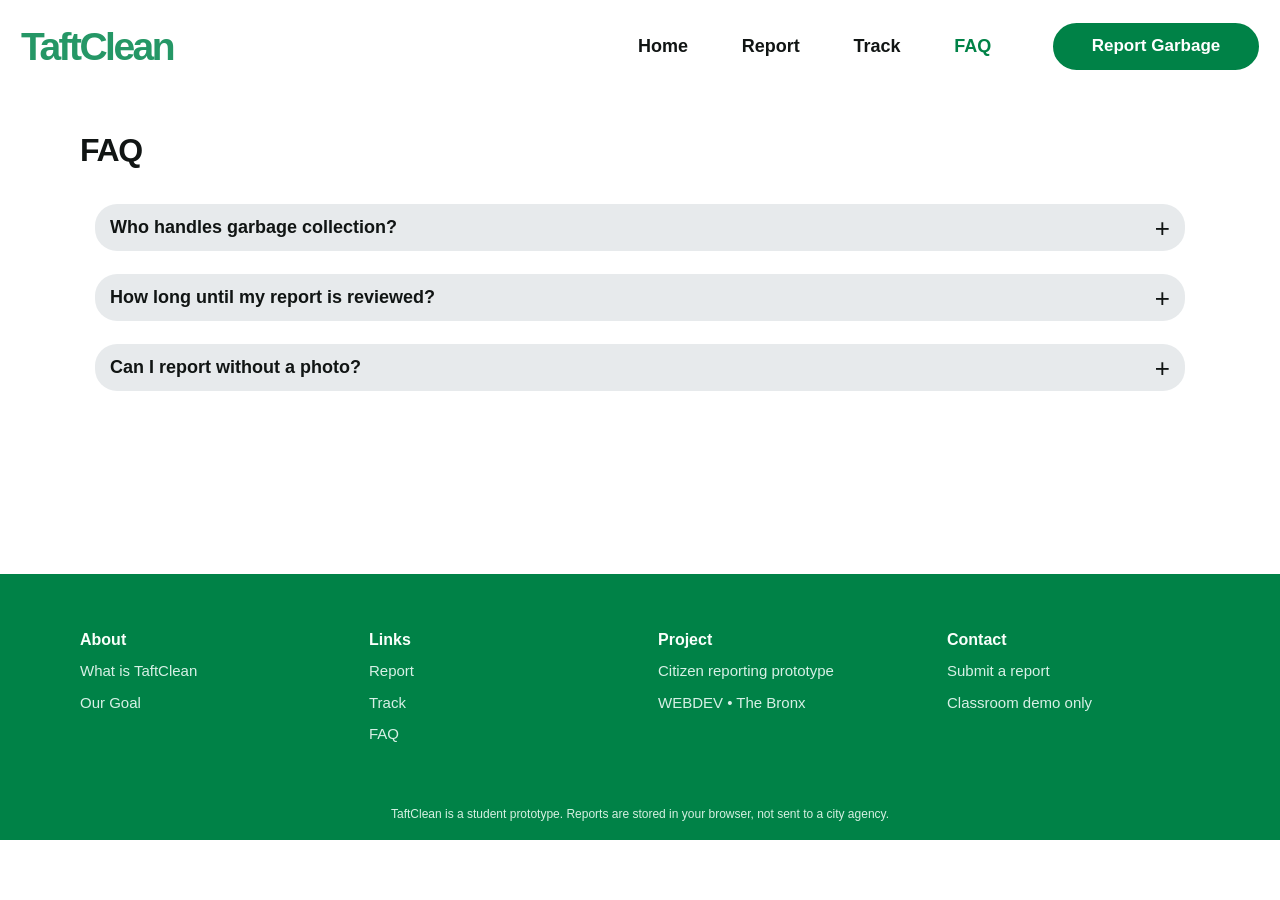
==== faq.html @ b3828ede "Add FAQ and shared JavaScript" ====
<!doctype html>
<html lang="en">
<head>
  <meta charset="utf-8">
  <meta name="viewport" content="width=device-width, initial-scale=1">
  <meta name="theme-color" content="#008248">
  <meta name="description" content="Frequently asked questions about the TaftClean garbage reporting prototype.">
  <title>FAQ | TaftClean</title>
  <link rel="stylesheet" href="styles.css">
  <script defer src="js/app.js"></script>
</head>
<body data-page="faq">
  <header class="site-header">
    <div class="header-inner">
      <a class="logo" href="index.html" aria-label="TaftClean home">TaftClean</a>
      <button class="menu-toggle" type="button" aria-label="Open navigation" aria-expanded="false" aria-controls="site-navigation"><span></span><span></span><span></span></button>
      <nav id="site-navigation" class="site-nav" aria-label="Main navigation">
        <a href="index.html">Home</a>
        <a href="report.html">Report</a>
        <a href="track.html">Track</a>
        <a href="faq.html" aria-current="page">FAQ</a>
        <a class="btn btn-primary nav-report" href="report.html">Report Garbage</a>
      </nav>
    </div>
  </header>
  <main class="faq-page">
    <section class="container faq-section" id="faq" aria-labelledby="faq-title">
      <h2 id="faq-title">FAQ</h2>
      <div class="faq-list">
        <details class="faq-item"><summary>Who handles garbage collection? <span aria-hidden="true" class="faq-symbol">+</span></summary><p>Garbage collection in real life is handled by the responsible local authorities and their service providers. TaftClean is currently a classroom prototype and does not send reports to government offices.</p></details>
        <details class="faq-item"><summary>How long until my report is reviewed? <span aria-hidden="true" class="faq-symbol">+</span></summary><p>Reports submitted to this prototype begin with “Submitted.” You can demonstrate later steps using the tracking page's demo status controls. No official review time is guaranteed.</p></details>
        <details class="faq-item"><summary>Can I report without a photo? <span aria-hidden="true" class="faq-symbol">+</span></summary><p>Yes. A photo is helpful but optional. Required details are your email, garbage type, description, date observed, and street or barangay.</p></details>
      </div>
    </section>
  </main>
  <footer class="site-footer">
    <div class="container footer-grid">
      <div><h2>About</h2><a href="index.html#about">What is TaftClean</a><a href="index.html#how-it-works">Our Goal</a></div>
      <div><h2>Links</h2><a href="report.html">Report</a><a href="track.html">Track</a><a href="faq.html">FAQ</a></div>
      <div><h2>Project</h2><span>Citizen reporting prototype</span><span>WEBDEV • The Bronx</span></div>
      <div><h2>Contact</h2><a href="report.html">Submit a report</a><span>Classroom demo only</span></div>
    </div>
    <p class="footer-note">TaftClean is a student prototype. Reports are stored in your browser, not sent to a city agency.</p>
  </footer>
  <div class="toast" id="toast" role="status" aria-live="polite"></div>
</body>
</html>
---- styles.css ----
:root {
  --green: #008247;
  --green-dark: #006b3d;
  --green-soft: #d1eadc;
  --ink: #111514;
  --muted: #656b69;
  --light: #e1e5e8;
  --light-2: #f0f2f3;
  --paper: #fff;
  --line: #cfd5d3;
  --danger: #c12835;
  --yellow: #fff5d2;
  --cyan: #b9e7ef;
  --font: 'Canva Sans', 'Segoe UI', Arial, sans-serif;
}
*, *::before, *::after { box-sizing: border-box; }
html { scroll-behavior: smooth; }
body { min-width: 320px; margin: 0; background: var(--paper); color: var(--ink); font: 16px/1.5 var(--font); }
button, input, select, textarea { font: inherit; }
button { cursor: pointer; }
a { color: inherit; text-decoration: none; }
img { display: block; max-width: 100%; }
[hidden] { display: none !important; }
:focus-visible { outline: 3px solid #12a66e; outline-offset: 3px; }
.container { width: min(100% - 100px, 1120px); margin-inline: auto; }
.sr-only { position: absolute; width: 1px; height: 1px; margin: -1px; padding: 0; overflow: hidden; clip: rect(0,0,0,0); white-space: nowrap; border: 0; }

/* Site header: desktop horizontal links, mobile slide-down navigation. */
.site-header { background: var(--paper); position: sticky; top: 0; z-index: 20; }
.header-inner { width: min(100% - 42px, 1270px); min-height: 92px; margin: auto; display: flex; justify-content: space-between; align-items: center; gap: 26px; }
.logo { color: #259766; font-size: clamp(29px, 3.3vw, 39px); font-weight: 800; letter-spacing: -.065em; line-height: 1; }
.site-nav { flex: 1; display: flex; align-items: center; justify-content: flex-end; gap: clamp(24px, 4.2vw, 64px); }
.site-nav > a:not(.btn) { font-size: 18px; font-weight: 700; transition: color .15s ease; }
.site-nav > a:not(.btn):hover, .site-nav > a:not(.btn)[aria-current="page"] { color: var(--green); }
.menu-toggle { display: none; }
.btn { display: inline-flex; align-items: center; justify-content: center; gap: 8px; min-height: 47px; padding: 10px 24px; border: 2px solid transparent; border-radius: 14px; font-weight: 750; font-size: 17px; line-height: 1.3; text-align: center; transition: background-color .15s, box-shadow .15s, transform .15s; }
.btn:hover { transform: translateY(-1px); }
.btn:active { transform: translateY(0); }
.btn-primary { color: #fff; background: var(--green); border-color: var(--green); }
.btn-primary:hover { background: var(--green-dark); border-color: var(--green-dark); }
.btn-outline { color: var(--green); background: #fff; border-color: var(--green); }
.btn-outline:hover { background: #ecf9f1; }
.btn-block { display: flex; width: 100%; }
.nav-report { margin-left: 8px; min-width: 206px; border-radius: 999px; }

/* Home - first two canvases */
.hero { min-height: 600px; display: grid; grid-template-columns: 1fr 1.05fr; gap: 50px; align-items: center; padding-block: 42px 65px; }
.hero h1 { font-size: clamp(32px, 3.45vw, 48px); line-height: 1.26; letter-spacing: -.045em; margin: 0 0 16px; font-weight: 850; }
.hero-copy p { color: var(--muted); font-size: clamp(18px, 2vw, 24px); line-height: 1.4; max-width: 350px; margin: 0 0 20px; }
.hero-cta { border-radius: 15px; padding-inline: 21px; }
.hero-art { width: 100%; max-width: 515px; aspect-ratio: 1 / 1.1; overflow: hidden; border-radius: 50%; justify-self: end; }
.hero-art img { width: 100%; height: 100%; object-fit: cover; object-position: 52% 50%; }
.overview { padding-block: 32px 90px; }
h2 { line-height: 1.25; }
.overview > h2, .section-heading h2, .faq-section > h2 { margin: 0 0 20px; font-size: clamp(25px, 2.6vw, 32px); letter-spacing: -.04em; }
.step-grid, .report-grid { display: grid; grid-template-columns: repeat(3, minmax(0, 1fr)); gap: 26px; }
.info-card { background: var(--light); border-radius: 31px; }
.step-card { min-height: 188px; padding: 20px 14px; display: flex; flex-direction: column; justify-content: center; text-align: center; }
.step-number { font-size: 44px; line-height: 1; }
.step-card h3 { margin: 2px 0 6px; font-size: 20px; line-height: 1.2; }
.step-card p { margin: 0 auto; font-size: 15px; max-width: 270px; }
.section-heading { display: flex; align-items: baseline; justify-content: space-between; gap: 20px; margin-top: 39px; }
.section-heading h2 { margin-bottom: 20px; }
.text-link { border: 0; padding: 0; background: none; color: var(--green); font-weight: 650; cursor: pointer; }
.text-link:hover { text-decoration: underline; }
.recent-card { min-height: 252px; padding: 14px 18px 22px; display: flex; flex-direction: column; align-items: center; text-align: center; }
.recent-card:hover { background: #d2dbdf; }
.recent-card img { width: 104px; height: 104px; object-fit: cover; border-radius: 50%; margin-bottom: 6px; }
.recent-card h3 { margin: 0 0 8px; font-size: 19px; line-height: 1.22; }
.recent-card p { margin: 0 0 11px; font-size: 14px; }
.status-badge { display: inline-block; padding: 3px 17px; border-radius: 999px; font-size: 14px; font-weight: 500; line-height: 1.2; text-align: center; white-space: nowrap; }
.status-submitted { background: #dce6f5; color: #244c7b; }
.status-review { background: var(--yellow); color: #695a26; }
.status-assigned { background: var(--cyan); color: #205568; }
.status-resolved { background: #afddcd; color: #185640; }
.faq-section { padding-block: 26px 135px; min-height: 470px; }
.faq-page { min-height: 470px; padding-top: 12px; }
.faq-page .faq-section { padding-top: 26px; }
.faq-list { display: grid; gap: 23px; padding: 14px 15px 0; }
.faq-item { background: #e7eaec; border-radius: 22px; overflow: hidden; }
.faq-item summary { cursor: pointer; list-style: none; display: flex; align-items: center; justify-content: space-between; gap: 12px; min-height: 47px; padding: 9px 15px; font-weight: 750; font-size: 18px; }
.faq-item summary::-webkit-details-marker { display: none; }
.faq-symbol { font-size: 26px; font-weight: 500; line-height: 1; }
.faq-item[open] .faq-symbol { transform: rotate(45deg); }
.faq-item p { padding: 0 15px 16px; margin: 0; color: #454a4b; line-height: 1.6; font-size: 15px; }

/* Green footer kept consistent with the Canva design. */
.site-footer { background: var(--green); color: #f9fffb; padding: 56px 0 17px; }
.footer-grid { display: grid; grid-template-columns: repeat(4, minmax(0, 1fr)); gap: 36px; }
.footer-grid h2 { margin: 0 0 10px; font-size: 16px; font-weight: 750; }
.footer-grid a, .footer-grid span { display: block; margin-bottom: 9px; color: #d7f0e6; font-size: 15px; }
.footer-grid a:hover { color: #fff; text-decoration: underline; }
.footer-note { margin: 50px 20px 0; font-size: 12px; color: #d5f0e2; text-align: center; }
.simple-footer { margin-top: 110px; }

/* Report form - Canva pages 4/5 desktop and 5/6 mobile. */
.form-page { width: min(100% - 100px, 945px); min-height: 620px; padding-top: 22px; }
.page-heading { text-align: center; font-size: 32px; font-weight: 800; letter-spacing: -.03em; margin: 0 0 26px; }
.form-step-label { color: #7b827e; text-align: center; margin: -18px 0 25px; font-size: 13px; }
.form-step { margin: 0; padding: 0; border: 0; min-width: 0; }
.field { margin-bottom: 18px; }
.field > label, .field-title { display: block; font-size: 19px; font-weight: 750; margin: 0 0 9px; }
.required { color: #df2837; }
.optional { font-size: 13px; font-weight: 450; color: #7d8581; }
.field input:not([type="radio"]):not([type="file"]), .field select, .field textarea { display: block; width: 100%; min-height: 41px; border: 1.5px solid #343938; border-radius: 2px; background: #fff; padding: 8px 12px; color: var(--ink); }
.field textarea { resize: vertical; min-height: 84px; }
.field select { appearance: auto; }
.field input::placeholder, .field textarea::placeholder { color: #939b98; }
.field input[aria-invalid="true"], .field textarea[aria-invalid="true"], .field select[aria-invalid="true"] { border: 2px solid var(--danger); background: #fff9f9; }
.field-error { color: var(--danger); font-size: 12px; line-height: 1.45; margin: 4px 0 0; min-height: 0; }
.field-error:empty { display: none; }
.field-meta { display: flex; justify-content: space-between; gap: 15px; }
.field-meta > span { margin-left: auto; color: #8a9390; font-size: 12px; }
.amount-choices { display: flex; flex-wrap: wrap; gap: 0; padding: 3px 0 4px; }
.amount-option { position: relative; cursor: pointer; }
.amount-option input { position: absolute; opacity: 0; inset: 0; }
.amount-option span { display: inline-block; border: 1.5px solid #111; border-radius: 999px; padding: 5px 13px; background: white; font-size: 15px; font-weight: 700; line-height: 1.3; margin-right: -1px; }
.amount-option input:checked + span { color: #fff; background: var(--green); border-color: var(--green); position: relative; z-index: 1; }
.amount-option input:focus-visible + span { outline: 3px solid #10a76a; outline-offset: 3px; }
.photo-drop { position: relative; min-height: 170px; border: 1.5px solid #222; background: white; display: flex; flex-direction: column; justify-content: center; text-align: center; cursor: pointer; transition: background-color .12s, border-color .12s; overflow: hidden; }
.photo-drop:hover, .photo-drop.is-dragover { background: #effaf5; border-color: var(--green); }
.photo-drop:focus-within { outline: 3px solid #10a76a; outline-offset: 2px; }
.photo-drop input[type="file"] { position: absolute; inset: 0; width: 100%; height: 100%; opacity: 0; cursor: pointer; z-index: 3; }
.photo-placeholder { display: flex; align-items: center; flex-direction: column; justify-content: center; gap: 5px; padding: 20px 15px; pointer-events: none; }
.photo-placeholder strong { font-size: 17px; font-weight: 600; }
.photo-placeholder span:not(.upload-icon) { font-size: 14px; color: var(--muted); }
.upload-icon { display: grid; place-items: center; font-size: 29px; width: 42px; height: 42px; color: var(--green); border-radius: 50%; background: #d7eee3; }
.photo-selected { padding: 8px 25px; text-align: center; pointer-events: none; }
.photo-selected img { margin: auto auto 8px; height: 118px; max-width: 220px; object-fit: contain; }
.photo-selected span { display: block; overflow: hidden; text-overflow: ellipsis; white-space: nowrap; font-size: 13px; }
.photo-actions { display: flex; justify-content: space-between; align-items: baseline; gap: 12px; margin-top: 6px; }
.form-next { margin-top: 28px; }
.form-actions { display: flex; gap: 18px; margin-top: 40px; }
.form-actions .btn { border-radius: 2px; }
.form-actions #previous-step { flex: 1; }
.form-actions #submit-report { flex: 3; }
.form-note { color: #777; font-size: 12px; margin: 20px 0 0; }

/* Confirmation screen, replacing the form after successful validation. */
.success-view { padding: 52px 0 0; text-align: center; }
.success-check { display: flex; align-items: center; justify-content: center; width: 100px; height: 100px; border-radius: 50%; background: var(--green); color: white; font-weight: 850; font-size: 76px; line-height: 1; margin: 0 auto 23px; }
.success-view h1 { font-size: 34px; line-height: 1.42; letter-spacing: -.04em; margin: 0 auto 22px; }
.success-view > p { font-size: 17px; margin: 0 0 35px; color: #373d3a; }
.reference-box { display: flex; justify-content: center; align-items: center; min-height: 61px; border: 1.5px solid #1f2621; position: relative; background: white; }
.reference-box strong { font-size: 25px; }
.copy-button { position: absolute; right: 10px; top: 50%; transform: translateY(-50%); color: var(--green); padding: 6px 10px; border: 1px solid #b6d9c7; border-radius: 6px; background: #f2faf6; font-size: 13px; }
.success-buttons { display: flex; align-items: center; justify-content: space-between; gap: 35px; margin-top: 42px; }
.success-buttons .btn { width: min(40%, 340px); border-radius: 0; }

/* Tracking - Canva pages 7/8. */
.track-page { min-height: 550px; padding-top: 25px; }
.track-page > h1 { font-size: 32px; margin: 0 0 15px; letter-spacing: -.045em; }
.search-row { display: grid; grid-template-columns: 1fr 210px; align-items: start; gap: 0; margin-bottom: 35px; }
.search-field input { width: 100%; min-height: 51px; padding: 12px 20px; background: #cdd5dd; border: none; border-radius: 40px; outline-offset: 3px; }
.search-field input::placeholder { color: #343c40; opacity: 1; }
.search-row > .btn { min-height: 51px; border-radius: 30px; margin-left: 0; }
.search-field .field-error { padding-left: 17px; }
.tracking-result { padding: 0 18px; }
.result-top { display: flex; align-items: center; justify-content: space-between; gap: 20px; margin-bottom: 10px; }
.result-top h2 { font-size: 33px; margin: 0; letter-spacing: -.04em; }
.result-top .status-badge { min-width: 146px; font-size: 16px; }
.result-details p { margin: 0; font-size: 18px; line-height: 1.55; overflow-wrap: anywhere; }
.progress-tracker { display: grid; grid-template-columns: repeat(4, minmax(0, 1fr)); gap: 12px; margin: 70px 0 0; }
.progress-stage { display: flex; flex-direction: column; align-items: center; gap: 11px; color: #181b19; font-size: 15px; text-align: center; }
.progress-bar { display: block; height: 15px; width: 100%; border-radius: 10px; background: #7f7f7f; }
.progress-stage.is-complete .progress-bar, .progress-stage.is-current .progress-bar { background: var(--green); }
.progress-stage.is-complete, .progress-stage.is-current { color: var(--green); }
.demo-tools { margin-top: 65px; border-top: 1px solid #e0e7e3; padding-top: 14px; color: #5d6863; }
.demo-tools summary { color: #567166; cursor: pointer; font-size: 13px; }
.demo-tools p { font-size: 13px; margin: 12px 0; }
.demo-tools-row { display: flex; flex-wrap: wrap; gap: 10px; }
.demo-tools-row select { padding: 10px 12px; border: 1px solid var(--line); border-radius: 6px; background: #fff; }
.demo-tools-row .btn { font-size: 13px; min-height: 42px; border-radius: 6px; }
.track-disclaimer { font-size: 12px; color: #8b9490; margin: 22px 0; }
.track-empty { background: #f5f7f6; padding: 28px; border-radius: 15px; }
.track-empty h2 { font-size: 23px; margin: 0 0 5px; }
.track-empty p { margin: 0; }
.inline-button { border: 0; background: transparent; padding: 0; text-decoration: underline; color: var(--green); }
.toast { position: fixed; bottom: 22px; left: 50%; transform: translate(-50%, 20px); opacity: 0; pointer-events: none; z-index: 100; background: #1e382b; color: #fff; padding: 10px 18px; border-radius: 11px; font-size: 14px; max-width: min(90vw, 420px); text-align: center; transition: .2s ease; }
.toast.show { opacity: 1; transform: translate(-50%, 0); }

@media (max-width: 960px) {
  .container { width: min(100% - 54px, 1120px); }
  .header-inner { width: calc(100% - 32px); }
  .site-nav { gap: 22px; }
  .site-nav > a:not(.btn) { font-size: 16px; }
  .nav-report { min-width: auto; padding-inline: 16px; font-size: 15px; }
  .hero { min-height: 510px; gap: 30px; }
  .hero h1 { font-size: clamp(27px, 3.5vw, 37px); }
  .form-page { width: min(100% - 54px, 945px); }
}

@media (max-width: 700px) {
  :root { --paper: #f8f7f6; }
  body { font-size: 15px; }
  .container, .form-page { width: calc(100% - 36px); }
  .site-header { background: var(--paper); }
  .header-inner { min-height: 96px; width: calc(100% - 24px); }
  .logo { font-size: 36px; letter-spacing: -.07em; }
  .menu-toggle { display: flex; flex-direction: column; justify-content: center; gap: 6px; border: 0; padding: 8px; background: transparent; border-radius: 5px; }
  .menu-toggle span { display: block; height: 5px; width: 39px; background: #7e7e7e; border-radius: 4px; }
  .site-nav { display: none; position: absolute; top: 96px; left: 0; right: 0; background: var(--paper); min-height: min(610px, calc(100dvh - 96px)); padding: 22px 22px 50px; z-index: 30; box-shadow: 0 15px 24px rgb(0 0 0 / .1); flex-direction: column; align-items: stretch; justify-content: flex-start; gap: 0; }
  .site-nav.is-open { display: flex; }
  .site-nav > a:not(.btn) { display: block; color: #757575; font-size: 29px; font-weight: 750; padding: 13px 0 16px; border-bottom: 2px solid #a2a2a2; }
  .site-nav .nav-report { align-self: center; margin: 68px 0 0; font-size: 25px; border-radius: 12px; padding-inline: 23px; }
  .hero { display: flex; flex-direction: column; align-items: stretch; min-height: auto; padding-block: 70px 54px; gap: 62px; }
  .hero h1 { font-size: clamp(32px, 8vw, 44px); line-height: 1.43; letter-spacing: -.038em; }
  .desktop-break { display: none; }
  .hero-copy p { font-size: 21px; max-width: 350px; margin: 10px 0 12px; }
  .hero-cta { font-size: 20px; min-height: 47px; padding: 6px 16px; border-radius: 12px; }
  .hero-art { aspect-ratio: 1.22 / 1; width: min(100%, 440px); max-width: none; margin: 0 auto; align-self: center; border-radius: 50%; }
  .overview { padding-block: 28px 64px; }
  .overview > h2, .section-heading h2, .faq-section > h2 { font-size: 25px; }
  .step-grid, .report-grid { grid-template-columns: 1fr; gap: 14px; }
  .step-card { min-height: 125px; border-radius: 15px; padding: 15px 12px; }
  .step-number { font-size: 33px; }
  .step-card h3 { font-size: 17px; }
  .step-card p { font-size: 13px; }
  .section-heading { margin-top: 21px; }
  .section-heading .text-link { display: none; }
  .section-heading h2 { margin: 0 0 10px; }
  .recent-card { flex-direction: row; text-align: left; align-items: center; gap: 15px; padding: 11px 13px; border-radius: 15px; min-height: 112px; }
  .recent-card img { width: 91px; height: 91px; flex: 0 0 91px; margin: 0; }
  .recent-card h3 { font-size: 17px; margin-bottom: 3px; }
  .recent-card p { font-size: 12px; margin-bottom: 3px; }
  .status-badge { padding: 2px 10px; font-size: 11px; }
  .faq-section { min-height: 520px; padding-block: 33px 95px; }
  .faq-list { padding: 10px 0 0; gap: 20px; }
  .faq-item { border-radius: 25px; }
  .faq-item summary { font-size: 15px; min-height: 50px; padding: 10px 15px; }
  .faq-item p { font-size: 14px; }
  .site-footer { padding: 42px 0 20px; }
  .footer-grid { grid-template-columns: repeat(2, 1fr); column-gap: 27px; row-gap: 65px; }
  .footer-grid h2 { font-size: 15px; }
  .footer-grid a, .footer-grid span { font-size: 14px; margin-bottom: 9px; }
  .footer-note { margin-top: 58px; }
  .simple-footer { margin-top: 65px; }
  .form-page { min-height: 650px; padding-top: 68px; }
  .page-heading { font-size: 28px; margin-bottom: 52px; }
  .form-step-label { margin-top: -38px; margin-bottom: 30px; }
  .field { margin-bottom: 23px; }
  .field > label, .field-title { font-size: 20px; margin-bottom: 12px; }
  .field input:not([type="radio"]):not([type="file"]), .field select, .field textarea { min-height: 44px; }
  .field textarea { min-height: 80px; }
  .form-next { margin-top: 35px; }
  .amount-option span { padding: 4px 9px; font-size: 13px; }
  .photo-drop { min-height: 172px; }
  .form-actions { margin-top: 38px; gap: 10px; }
  .form-actions .btn { font-size: 16px; padding-inline: 10px; }
  .success-view { padding-top: 8px; }
  .success-check { width: 93px; height: 93px; font-size: 70px; margin-bottom: 23px; }
  .success-view h1 { font-size: 26px; line-height: 1.35; margin-bottom: 20px; }
  .success-view > p { font-size: 16px; margin-bottom: 49px; }
  .reference-box { min-height: 56px; border: 0; }
  .reference-box strong { font-size: 24px; }
  .success-buttons { flex-direction: column; gap: 16px; margin-top: 48px; }
  .success-buttons .btn { width: 100%; min-height: 48px; border-radius: 0; }
  .track-page { min-height: 585px; padding-top: 92px; }
  .track-page > h1 { text-align: center; font-size: 31px; margin-bottom: 17px; }
  .search-row { grid-template-columns: minmax(0, 1fr) 35%; gap: 7px; margin-bottom: 85px; }
  .search-field input { min-height: 47px; font-size: 14px; padding: 10px 14px; }
  .search-row > .btn { min-height: 47px; font-size: 17px; border-radius: 30px; padding-inline: 7px; }
  .tracking-result { padding: 14px 11px 10px; background: #fff; border-radius: 15px; }
  .result-top h2 { font-size: 28px; }
  .result-top .status-badge { min-width: unset; font-size: 13px; }
  .result-details p { font-size: 16px; line-height: 1.6; }
  .progress-tracker { margin: 60px -6px 0; gap: 10px; }
  .progress-stage { font-size: 11px; gap: 8px; }
  .progress-bar { height: 14px; }
  .demo-tools { margin-top: 40px; }
  .track-disclaimer { margin-top: 16px; }
}
@media (max-width: 380px) {
  .logo { font-size: 31px; }
  .hero h1 { font-size: 30px; }
  .hero-copy p { font-size: 18px; }
  .recent-card img { width: 72px; height: 72px; flex-basis: 72px; }
  .amount-option span { font-size: 11px; padding-inline: 7px; }
  .result-details p { font-size: 14px; }
  .progress-stage { font-size: 10px; }
}
@media (prefers-reduced-motion: reduce) { html { scroll-behavior: auto; } *,*::before,*::after { transition-duration: .01ms !important; animation-duration: .01ms !important; } }
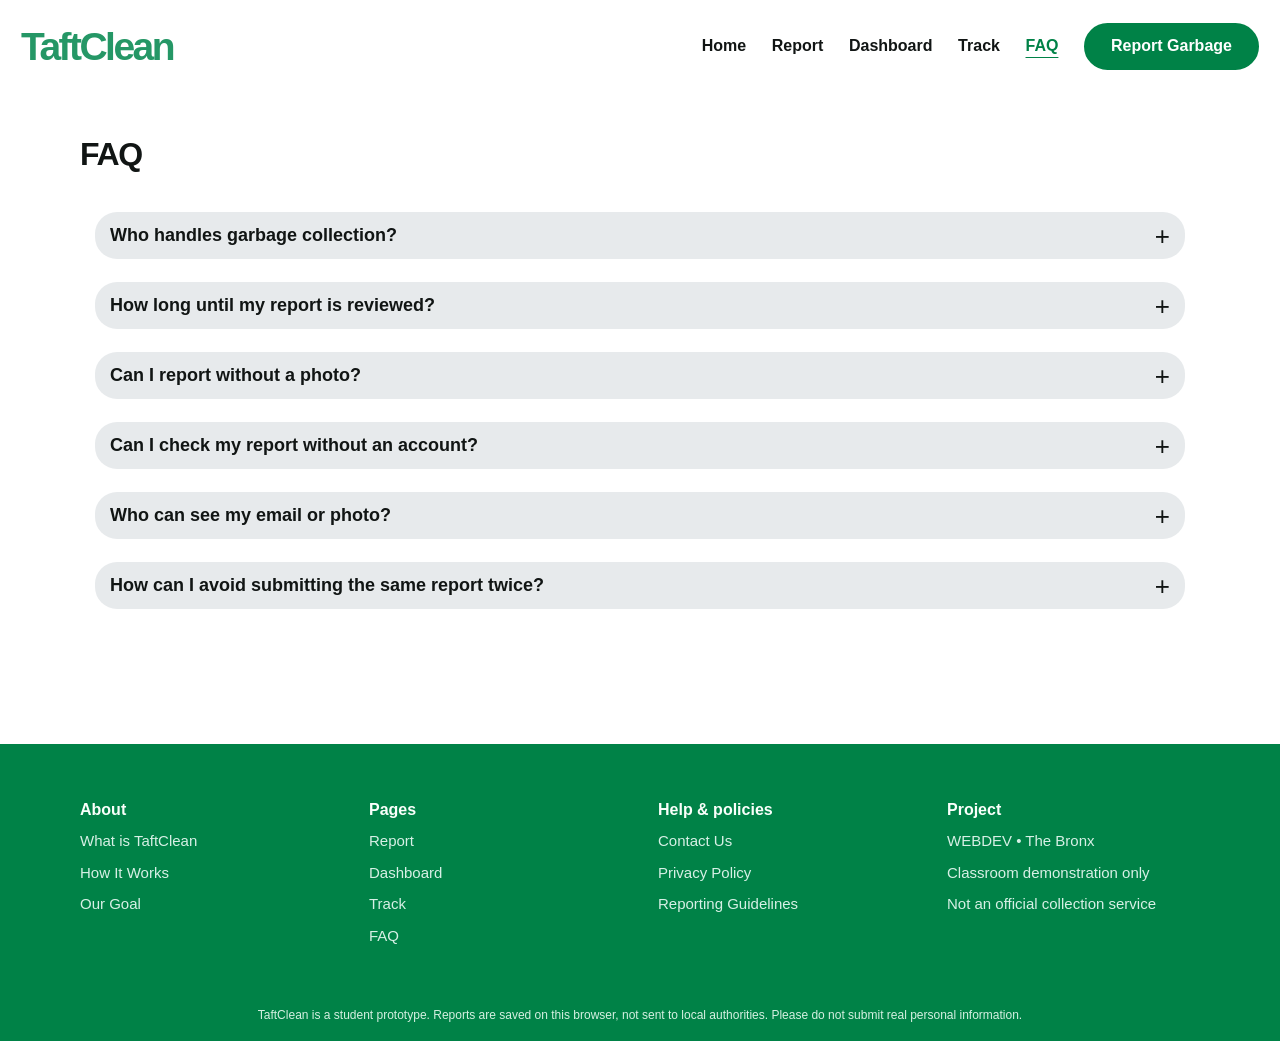
==== commit 4c14e21b: "Complete TaftClean website and integrate features" ====
--- a/faq.html
+++ b/faq.html
@@ -10,38 +10,43 @@
   <script defer src="js/app.js"></script>
 </head>
 <body data-page="faq">
+  <a href="#main-content" class="skip-link">Skip to main content</a>
   <header class="site-header">
-    <div class="header-inner">
-      <a class="logo" href="index.html" aria-label="TaftClean home">TaftClean</a>
-      <button class="menu-toggle" type="button" aria-label="Open navigation" aria-expanded="false" aria-controls="site-navigation"><span></span><span></span><span></span></button>
-      <nav id="site-navigation" class="site-nav" aria-label="Main navigation">
-        <a href="index.html">Home</a>
-        <a href="report.html">Report</a>
-        <a href="track.html">Track</a>
-        <a href="faq.html" aria-current="page">FAQ</a>
-        <a class="btn btn-primary nav-report" href="report.html">Report Garbage</a>
-      </nav>
-    </div>
-  </header>
-  <main class="faq-page">
+  <div class="header-inner">
+    <a class="logo" href="index.html" aria-label="TaftClean home">TaftClean</a>
+    <button class="menu-toggle" type="button" aria-label="Open navigation" aria-expanded="false" aria-controls="site-navigation"><span></span><span></span><span></span></button>
+    <nav id="site-navigation" class="site-nav" aria-label="Main navigation">
+      <a href="index.html" >Home</a>
+      <a href="report.html" >Report</a>
+      <a href="dashboard.html" >Dashboard</a>
+      <a href="track.html" >Track</a>
+      <a href="faq.html" aria-current="page">FAQ</a>
+      <a class="btn btn-primary nav-report" href="report.html">Report Garbage</a>
+    </nav>
+  </div>
+</header>
+  <main id="main-content" class="faq-page">
     <section class="container faq-section" id="faq" aria-labelledby="faq-title">
-      <h2 id="faq-title">FAQ</h2>
+      <h1 id="faq-title">FAQ</h1>
       <div class="faq-list">
         <details class="faq-item"><summary>Who handles garbage collection? <span aria-hidden="true" class="faq-symbol">+</span></summary><p>Garbage collection in real life is handled by the responsible local authorities and their service providers. TaftClean is currently a classroom prototype and does not send reports to government offices.</p></details>
         <details class="faq-item"><summary>How long until my report is reviewed? <span aria-hidden="true" class="faq-symbol">+</span></summary><p>Reports submitted to this prototype begin with “Submitted.” You can demonstrate later steps using the tracking page's demo status controls. No official review time is guaranteed.</p></details>
         <details class="faq-item"><summary>Can I report without a photo? <span aria-hidden="true" class="faq-symbol">+</span></summary><p>Yes. A photo is helpful but optional. Required details are your email, garbage type, description, date observed, and street or barangay.</p></details>
+        <details class="faq-item"><summary>Can I check my report without an account? <span aria-hidden="true" class="faq-symbol">+</span></summary><p>Yes. Keep the reference number displayed after submission and enter it on the Track page. For now, reports only exist in this browser.</p></details>
+        <details class="faq-item"><summary>Who can see my email or photo? <span aria-hidden="true" class="faq-symbol">+</span></summary><p>This local demo does not send reports to an external server. The public dashboard does not display emails. Browser data is still accessible to people using the same browser profile, so avoid real personal information. <a href="privacy.html">Read the privacy policy</a>.</p></details>
+        <details class="faq-item"><summary>How can I avoid submitting the same report twice? <span aria-hidden="true" class="faq-symbol">+</span></summary><p>Save your reference number and use the Track page first. The prototype also blocks obviously repeated reports in the same browser for a short period.</p></details>
       </div>
     </section>
   </main>
   <footer class="site-footer">
-    <div class="container footer-grid">
-      <div><h2>About</h2><a href="index.html#about">What is TaftClean</a><a href="index.html#how-it-works">Our Goal</a></div>
-      <div><h2>Links</h2><a href="report.html">Report</a><a href="track.html">Track</a><a href="faq.html">FAQ</a></div>
-      <div><h2>Project</h2><span>Citizen reporting prototype</span><span>WEBDEV • The Bronx</span></div>
-      <div><h2>Contact</h2><a href="report.html">Submit a report</a><span>Classroom demo only</span></div>
-    </div>
-    <p class="footer-note">TaftClean is a student prototype. Reports are stored in your browser, not sent to a city agency.</p>
-  </footer>
+  <div class="container footer-grid">
+    <div><h2>About</h2><a href="about.html">What is TaftClean</a><a href="about.html#how-it-works">How It Works</a><a href="about.html#our-goal">Our Goal</a></div>
+    <div><h2>Pages</h2><a href="report.html">Report</a><a href="dashboard.html">Dashboard</a><a href="track.html">Track</a><a href="faq.html">FAQ</a></div>
+    <div><h2>Help &amp; policies</h2><a href="contact.html">Contact Us</a><a href="privacy.html">Privacy Policy</a><a href="privacy.html#guidelines">Reporting Guidelines</a></div>
+    <div><h2>Project</h2><span>WEBDEV • The Bronx</span><span>Classroom demonstration only</span><span>Not an official collection service</span></div>
+  </div>
+  <p class="footer-note">TaftClean is a student prototype. Reports are saved on this browser, not sent to local authorities. Please do not submit real personal information.</p>
+</footer>
   <div class="toast" id="toast" role="status" aria-live="polite"></div>
 </body>
 </html>
--- a/styles.css
+++ b/styles.css
@@ -280,3 +280,111 @@
   .progress-stage { font-size: 10px; }
 }
 @media (prefers-reduced-motion: reduce) { html { scroll-behavior: auto; } *,*::before,*::after { transition-duration: .01ms !important; animation-duration: .01ms !important; } }
+
+/* Additional layout, form and support-page styles. */
+.skip-link { position: fixed; left: 14px; top: -90px; z-index: 90; background: #fff; color: #074d2e; border: 2px solid var(--green); border-radius: 8px; padding: 10px 18px; font-weight: 700; }
+.skip-link:focus { top: 10px; }
+a, button, input, textarea, select, summary { -webkit-tap-highlight-color: transparent; }
+.site-nav > a[aria-current="page"] { text-decoration: underline; text-underline-offset: 6px; }
+.site-nav { gap: clamp(12px, 2vw, 30px); }
+.site-nav > a:not(.btn) { font-size: 16px; }
+.nav-report { min-width: 175px; margin-left: 0; font-size: 16px; padding-inline: 16px; }
+.field .consent-label { display: flex; align-items: flex-start; gap: 10px; font-size: 15px; font-weight: 450; }
+.consent-label input { accent-color: var(--green); width: 21px; height: 21px; flex: 0 0 21px; margin: 3px 0 0; }
+.consent-label a, .support-page a:not(.btn), .dashboard-crosslink a { color: var(--green-dark); text-decoration: underline; text-underline-offset: 2px; }
+.consent-label input[aria-invalid="true"] { outline: 2px solid var(--danger); }
+.form-intro { text-align: center; font-size: 14px; margin: -12px 0 30px; color: var(--muted); }
+.form-step + .form-step { margin-top: 18px; }
+.error-summary { border: 2px solid var(--danger); border-radius: 8px; background: #fff0f1; color: #92202c; padding: 13px 17px; margin-bottom: 24px; font-weight: 700; }
+.spam-trap { position: absolute; left: -10000px; height: 1px; width: 1px; overflow: hidden; }
+.home-more { padding-block: 0 85px; }
+.home-more-card { display: flex; align-items: center; justify-content: space-between; gap: 40px; background: #f0f4f1; border-radius: 22px; padding: 27px 35px; }
+.home-more h2 { font-size: clamp(22px, 2.8vw, 28px); margin: 0 0 8px; }
+.home-more p { max-width: 660px; margin: 0; color: #48564e; }
+.home-more-links { display: flex; align-items: center; flex-direction: column; gap: 14px; flex: 0 0 210px; }
+.dashboard-page { padding-block: 30px 100px; min-height: 620px; }
+.dashboard-heading { display: flex; justify-content: space-between; align-items: center; gap: 24px; margin-bottom: 28px; }
+.dashboard-heading h1, .support-page h1 { margin: 0 0 10px; font-size: clamp(29px, 3vw, 38px); line-height: 1.15; }
+.dashboard-heading p { margin: 0; color: #58615d; max-width: 630px; }
+.eyebrow { font-size: 12px !important; font-weight: 800; letter-spacing: .12em; color: var(--green) !important; text-transform: uppercase; margin-bottom: 8px !important; }
+.stat-grid { display: grid; grid-template-columns: repeat(4, minmax(0, 1fr)); gap: 15px; margin-bottom: 32px; }
+.stat-card { background: #e5e9eb; border-radius: 17px; min-height: 116px; padding: 17px 19px; }
+.stat-card span { display: block; color: #53615b; font-size: 14px; font-weight: 650; }
+.stat-card strong { display: block; color: var(--green-dark); font-size: 40px; line-height: 1.3; }
+.dashboard-list { background: #fff; border: 1px solid #e2e6e2; border-radius: 18px; padding: 22px; box-shadow: 0 2px 15px rgb(0 0 0 /.025); }
+.dashboard-title { display: flex; align-items: baseline; justify-content: space-between; gap: 10px; margin-bottom: 14px; }
+.dashboard-title h2 { margin: 0; font-size: 24px; }
+.dashboard-title span { font-size: 13px; color: #5c6860; }
+.dashboard-filters { display: grid; grid-template-columns: 2fr 1fr 1fr; gap: 12px; margin-bottom: 18px; }
+.filter-input label { display: block; font-weight: 700; font-size: 13px; margin-bottom: 6px; }
+.filter-input input, .filter-input select { display: block; width: 100%; background: #fff; border: 1px solid #b3c1ba; border-radius: 9px; min-height: 45px; padding: 10px 11px; }
+.report-table-scroll { overflow-x: auto; }
+.report-table { width: 100%; min-width: 680px; border-collapse: collapse; font-size: 14px; }
+.report-table thead { background: #ecf4ef; }
+.report-table th { text-align: left; color: #43574b; font-weight: 750; }
+.report-table th, .report-table td { padding: 13px 10px; border-bottom: 1px solid #e4e9e5; }
+.report-table tbody tr:hover { background: #f7faf8; }
+.report-table .report-ref { font-weight: 800; white-space: nowrap; }
+.table-link { color: var(--green-dark); font-weight: 750; text-decoration: underline; }
+.empty-state { padding: 24px; background: #f1f5f2; border-radius: 10px; color: #526057; text-align: center; }
+.prototype-note, .dashboard-crosslink { color: #65736a; font-size: 13px; }
+.support-page { padding-block: 36px 90px; max-width: 1000px; min-height: 620px; }
+.support-page .lead { font-size: 21px; font-weight: 600; color: #283d31; }
+.support-page p, .support-page li { max-width: 890px; line-height: 1.75; }
+.support-page section { margin: 30px 0 40px; }
+.support-page h2 { margin: 25px 0 12px; font-size: 25px; }
+.support-grid { display: grid; grid-template-columns: repeat(3, minmax(0,1fr)); gap: 16px; margin-top: 24px; }
+.support-card { padding: 22px; border-radius: 17px; background: #e7ece9; }
+.support-card strong { font-size: 27px; color: var(--green-dark); }
+.support-card h3 { font-size: 18px; margin: 4px 0; }
+.support-card p { font-size: 14px; margin: 0; }
+.contact-panel { background: #eef4f0; border-radius: 18px; padding: 20px 27px; }
+.legal-page ul { padding-left: 24px; }
+@media (max-width: 1000px) {
+ .site-nav { gap: 14px; }
+ .nav-report { min-width: unset; padding-inline: 13px; }
+ .site-nav > a:not(.btn) { font-size: 15px; }
+}
+@media (max-width: 800px) {
+ .menu-toggle { display: flex; flex-direction: column; justify-content: center; gap: 6px; border: 0; padding: 8px; background: transparent; border-radius: 5px; }
+ .menu-toggle span { display: block; height: 5px; width: 39px; background: #7e7e7e; border-radius: 4px; }
+ .site-nav { display: none; position: absolute; top: 96px; left: 0; right: 0; background: var(--paper); min-height: 0; max-height: calc(100dvh - 96px); overflow-y: auto; padding: 22px 22px 36px; z-index: 30; box-shadow: 0 15px 24px rgb(0 0 0 / .1); flex-direction: column; align-items: stretch; justify-content: flex-start; gap: 0; }
+ .site-nav.is-open { display: flex; }
+ .site-nav > a:not(.btn) { display: block; color: #646d68; font-size: clamp(20px, 5vw, 27px); font-weight: 750; padding: 10px 0 12px; border-bottom: 2px solid #acbcb2; }
+ .site-nav .nav-report { align-self: center; margin: 22px 0 0; font-size: 19px; border-radius: 12px; padding-inline: 23px; }
+}
+@media (min-width: 701px) and (max-width: 800px) {
+ .header-inner { min-height: 96px; }
+}
+@media (max-width: 700px) {
+ .dashboard-page { padding-block: 35px 65px; }
+ .dashboard-heading { display: block; }
+ .dashboard-heading .btn { margin-top: 17px; }
+ .stat-grid { grid-template-columns: repeat(2,minmax(0,1fr)); gap: 10px; }
+ .stat-card { min-height: 95px; padding: 14px; }
+ .stat-card strong { font-size: 34px; }
+ .dashboard-list { padding: 16px 12px; }
+ .dashboard-filters { grid-template-columns: 1fr; }
+ .report-table { min-width: 630px; }
+ .support-grid { grid-template-columns: 1fr; }
+ .support-page { padding-top: 35px; }
+ .home-more { padding-bottom: 45px; }
+ .home-more-card { padding: 22px; display: block; }
+ .home-more-links { margin-top: 20px; align-items: flex-start; }
+ .form-page { padding-top: 36px; }
+ .page-heading { margin-bottom: 26px; }
+ .form-intro { margin-top: 0; }
+ .form-step + .form-step { margin-top: 0; }
+ .site-nav > a:not(.btn)[aria-current="page"] { color: #195d3e; }
+}
+@media (max-width: 400px) {
+ .stat-card span { font-size: 12px; }
+ .form-actions .btn { font-size: 14px; padding-inline: 8px; }
+}
+/* Keep the privacy-consent checkbox a normal-sized checkbox, not a text field. */
+.field .consent-label input[type="checkbox"] { width: 21px; min-height: 21px; height: 21px; padding: 0; border: 0; flex: 0 0 21px; accent-color: var(--green); }
+
+.faq-section > h1 { margin: 0 0 20px; font-size: clamp(25px, 2.6vw, 32px); letter-spacing: -.04em; }
+
+/* Optional numeric estimate: accessible help and error text. */
+.input-hint {margin: .35rem 0 0; color: var(--muted); font-size: .88rem; line-height: 1.45;}
